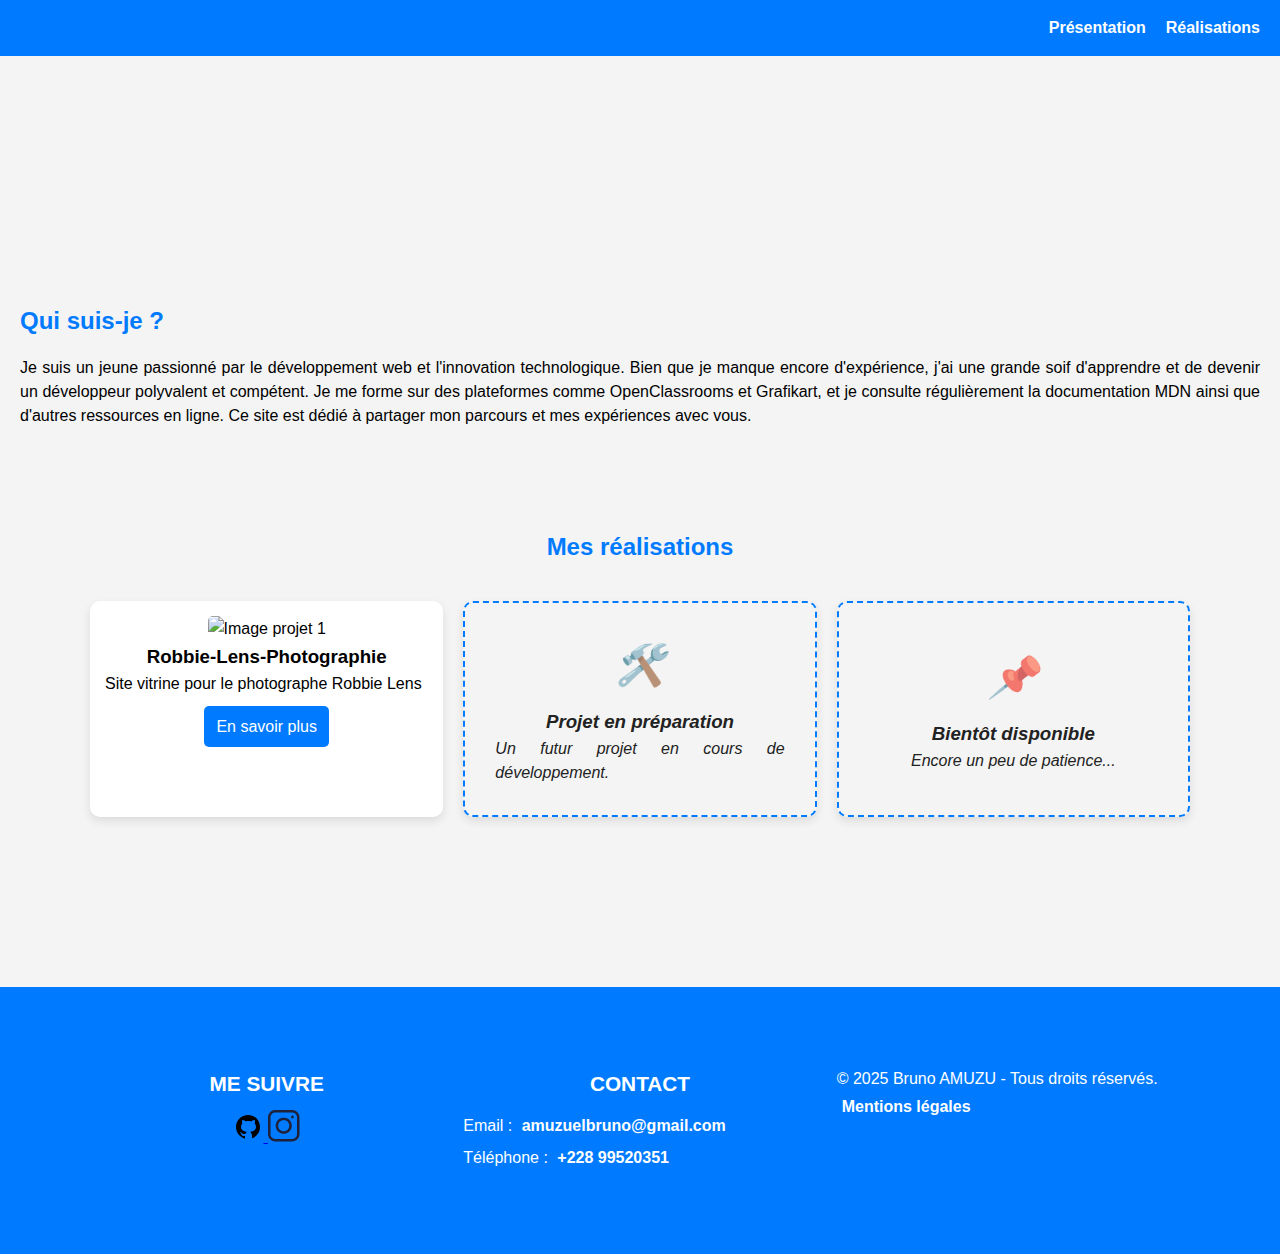
==== index.html @ d5ed5b74 "Ajout du html et du css pour la page du site" ====
<!DOCTYPE html>
<html lang="fr">
<head>
    <meta charset="UTF-8">
    <meta name="viewport" content="width=device-width, initial-scale=1.0">
    <meta name="description" content="Portfolio de Bruno AMUZU, développeur web junior passionné par l'innovation technologique.">
    <link rel="stylesheet" href="style.css">
    <title>Portfolio | Bruno AMUZU</title>
</head>
<body>

    <!-- 🔹 Header -->
    <header>
        <nav>
            <ul>
                <li><a href="#qui-suis-je">Présentation</a></li>
                <li><a href="#realisations">Réalisations</a></li>
            </ul>
        </nav>
    </header>

    <main>
        <!-- 🔹 Section Introduction -->
        <section class="intro">
            <h1 class="poof">Bruno AMUZU</h1>
            <h2 class="fioom">Développeur web junior</h2>
        </section>

        <!-- 🔹 Section "Qui suis-je ?" -->
        <section id="qui-suis-je">
            <h2>Qui suis-je ?</h2>
            <p>
                Je suis un jeune passionné par le développement web et l'innovation technologique.
                Bien que je manque encore d'expérience, j'ai une grande soif d'apprendre et de devenir
                un développeur polyvalent et compétent. Je me forme sur des plateformes comme
                OpenClassrooms et Grafikart, et je consulte régulièrement la documentation MDN ainsi
                que d'autres ressources en ligne. Ce site est dédié à partager mon parcours et mes
                expériences avec vous.
            </p>
        </section>

        <!-- 🔹 Section "Mes réalisations" -->
        <section id="realisations">
            <h2>Mes réalisations</h2>
            <div class="realisations-grid">
                <!-- Projet 1 -->
                <article>
                    <img src="images/Portfolio/Robbie-Lens-Photographie.png" alt="Image projet 1">
                    <h3>Robbie-Lens-Photographie</h3>
                    <p>Site vitrine pour le photographe Robbie Lens</p>
                    <label for="modal1-checkbox" class="open-modal">En savoir plus</label>
                </article>

                <!-- Cartes "À venir" -->
                <article class="projet-avenir">
                    <span class="icon">🛠️</span>
                    <h3>Projet en préparation</h3>
                    <p>Un futur projet en cours de développement.</p>
                </article>

                <article class="projet-avenir">
                    <span class="icon">📌</span>
                    <h3>Bientôt disponible</h3>
                    <p>Encore un peu de patience...</p>
                </article>
            </div>
        </section>

        <!-- 🔹 Modale Projet 1 -->
        <input type="checkbox" id="modal1-checkbox" class="modal-checkbox">
        <div class="modal">
            <div class="modal-content">
                <label for="modal1-checkbox" class="close-modal">&times;</label>
                <h2>Robbie Lens Photographie</h2>
                <p>J'ai réaliser ce projet durant mon apprentissage du HTML et du CSS en tant qu'exercice sur le site de OpenClassrooms.</p>
                <p>Il met donc en valeur mes compétences de base en HTML et en CSS.</p>
                <p>Vous pouvez consulter son dépôt sur github en cliquant sur le lien ci dessous.</p>
                <a rel="noopener" href="https://github.com/Bruno-AMUZU/Robbie-Lens-Photographie" target="_blank" class="github-link">Voir sur GitHub</a>
            </div>
        </div>
    </main>

    <!-- 🔹 Footer -->
    <footer>
        <div class="footer-container">
            <section class="footer-section">
                <h2>Me suivre</h2>
                <div class="footer-icons">
                    <a rel="noopener" href="https://github.com/Bruno-AMUZU" target="_blank" aria-label="GitHub">
                        <img src="images/github.svg" alt="GitHub">
                    </a>
                    <a rel="noopener" href="https://www.instagram.com/bruno_amuzu/" target="_blank" aria-label="Instagram">
                        <img src="images/instagram.png" alt="Instagram">
                    </a>
                </div>
            </section>

            <section class="footer-section">
                <h2>Contact</h2>
                <p>Email : <a href="mailto:amuzuelbruno@gmail.com" class="ft-lk">amuzuelbruno@gmail.com</a></p>
                <p>Téléphone : <a href="tel:+22899520351" class="ft-lk">+228 99520351</a></p>
            </section>

            <section class="footer-section">
                <p>© 2025 Bruno AMUZU - Tous droits réservés.</p>
                <p><a href="mentions-légales.html" target="_blank" class="ft-lk">Mentions légales</a></p>
            </section>
        </div>
    </footer>

</body>
</html>
---- style.css ----
/* 🔹 Réinitialisation des styles */
* {
    margin: 0;
    padding: 0;
    box-sizing: border-box;
}

/* 🔹 Déclaration des variables */
:root {
    --primary-color: #007BFF;
    --background-color: #F4F4F4;
    --white: #FFFFFF;
    --text-color: #222;
    --font-family: "Poppins", Arial, sans-serif;
}

/* 🔹 HTML */
html {
    scroll-behavior: smooth;
}

/* 🔹 Body */
body {
    font-family: var(--font-family);
    background-color: var(--background-color);
    line-height: 1.6;
}

/* 🔹 Header */
header {
    position: fixed;
    top: 0;
    width: 100%;
    background-color: var(--primary-color);
    padding: 15px 0;
    text-align: center;
    z-index: 1000;
}

/* 🔹 Navbar */
nav ul {
    display: flex;
    justify-content: flex-end;
    gap: 20px;
    padding-right: 20px;
}

nav ul li {
    display: inline;
}

nav ul li a {
    position: relative;
    text-decoration: none;
    color: var(--white);
    font-weight: 600;
    transition: 0.3s;
}

nav ul li a::after {
    content: "";
    position: absolute;
    left: 0;
    bottom: -3px;
    width: 0;
    height: 2px;
    background: var(--white);
    transition: width 0.3s ease-in-out;
}

nav ul li a:hover::after {
    width: 100%;
}

/* 🔹 Main */
main {
    margin: 0 auto;
    padding: 100px 20px 20px; /* Ajustement du padding-top pour éviter la superposition avec le header */
}

/* 🔹 Section intro avec animations */
.intro {
    position: relative;
    text-align: center;
}

/* Effet Poof */
.poof {
    font-size: 2.5rem;
    color: var(--text-color);
    font-weight: bold;
    opacity: 0;
    transform: scale(0.5);
    animation: poof 0.8s ease-out forwards;
}

@keyframes poof {
    0% {
        opacity: 0;
        transform: scale(0.5);
    }
    60% {
        opacity: 1;
        transform: scale(1.1);
    }
    100% {
        opacity: 1;
        transform: scale(1);
    }
}

/* Effet fioom */
@keyframes fioooum {
    0% {
        opacity: 0;
        transform: translateY(-20px);
    }
    100% {
        opacity: 1;
        transform: translateY(0);
    }
}

.fioom {
    font-size: 1.5rem;
    color: var(--text-color);
    opacity: 0;
    transform: translateY(-20px);
    animation: fioooum 1s cubic-bezier(0.25, 0.1, 0.25, 1) forwards;
    animation-delay: 0.8s;
}

/* 🔹 Section Présentation */
section {
    margin: 50px 0;
}

#qui-suis-je {
    scroll-margin-top: 100px;
}

h2 {
    font-size: 1.5rem;
    color: var(--primary-color);
    margin-bottom: 15px;
}

p {
    font-size: 1rem;
    line-height: 1.5;
    text-align: justify;
}

/* 🔹 Section Réalisations */
#realisations {
    text-align: center;
    padding: 50px 20px;
    scroll-margin-top: 100px;
}

/* 📌 Grille des réalisations */
.realisations-grid {
    display: grid;
    grid-template-columns: repeat(auto-fit, minmax(280px, 1fr));
    gap: 20px;
    max-width: 1100px;
    margin: auto;
    padding-top: 20px;
}

/* 📌 Style des cartes projets */
article {
    background: var(--white);
    padding: 15px;
    border-radius: 10px;
    box-shadow: 0px 4px 10px rgba(0, 0, 0, 0.1);
    transition: transform 0.3s ease-in-out;
}

article:hover {
    transform: scale(1.03);
}

article img {
    width: 100%;
    max-width: 400px;
    height: auto;
    border-radius: 5px;
}

/* 📌 Cartes "À venir" */
.projet-avenir {
    background: var(--background-color);
    text-align: center;
    color: var(--text-color);
    font-style: italic;
    padding: 30px;
    border: 2px dashed var(--primary-color);
    display: flex;
    flex-direction: column;
    justify-content: center;
    align-items: center;
}

/* 📌 Icône dans les cartes "À venir" */
.projet-avenir .icon {
    font-size: 2.5rem; /* Taille de l'icône */
    margin-bottom: 10px;
    opacity: 0.7;
}
/* 📌 Case à cocher cachée */
.modal-checkbox {
    display: none;
}

/* 📌 Fenêtre modale cachée par défaut */
.modal {
    display: none;
    position: fixed;
    z-index: 2000;
    left: 0;
    top: 0;
    width: 100%;
    height: 100%;
    background-color: rgba(0, 0, 0, 0.5); /* Fond assombri */
    display: flex;
    justify-content: center;
    align-items: center;
    opacity: 0;
    visibility: hidden;
    transition: opacity 0.3s ease-in-out, visibility 0.3s ease-in-out;
}

/* 📌 Afficher la modale quand la case est cochée */
.modal-checkbox:checked + .modal {
    opacity: 1;
    visibility: visible;
}

/* 📌 Contenu de la modale */
.modal-content {
    background: var(--white);
    padding: 20px;
    border-radius: 10px;
    max-width: 500px;
    text-align: center;
    box-shadow: 0px 4px 10px rgba(0, 0, 0, 0.3);
    position: relative;
}

/* 📌 Bouton de fermeture */
.close-modal {
    position: absolute;
    top: 10px;
    right: 15px;
    font-size: 1.5rem;
    cursor: pointer;
    color: var(--text-color);
}

/* 📌 Bouton "En savoir plus" */
.open-modal {
    display: inline-block;
    margin-top: 10px;
    padding: 8px 12px;
    background: var(--primary-color);
    color: var(--white);
    border: none;
    border-radius: 5px;
    cursor: pointer;
    transition: background 0.3s;
}

.open-modal:hover {
    background: #0056b3;
}
/* 📌 Lien GitHub */
.github-link {
    display: inline-block;
    margin-top: 15px;
    padding: 10px 15px;
    background: #24292e; /* Couleur de GitHub */
    color: var(--white);
    text-decoration: none;
    font-weight: 600;
    border-radius: 5px;
    transition: background 0.3s ease-in-out;
}

.github-link:hover {
    background: #333; /* Effet au survol */
}


/* 🔹 Footer */
footer {
    background-color: var(--primary-color);
    color: var(--white);
    padding: 30px 15px;
    margin-top: 50px;
    text-align: center;
}

/* 📌 Footer Grid */
.footer-container {
    display: flex;
    justify-content: space-between;
    flex-wrap: wrap;
    gap: 20px;
    max-width: 1100px;
    margin: auto;
}

/* 📌 Footer Sections */
.footer-section {
    flex: 1;
    min-width: 250px;
}

/* 📌 Footer Titre */
.footer-section h2 {
    font-size: 1.3rem;
    margin-bottom: 10px;
    color: var(--white);
    text-transform: uppercase;
}

/* 📌 Liens Footer */
.ft-lk {
    position: relative;
    margin: 4px 5px;
    display: inline-block;
    text-decoration: none;
    color: var(--white);
    font-weight: 600;
}

.ft-lk::after {
    content: "";
    position: absolute;
    bottom: -3px;
    left: 0;
    width: 0;
    height: 2px;
    background-color: var(--white);
    transition: width 0.3s ease-in-out;
}

.ft-lk:hover::after {
    width: 100%;
}

/* 📌 Responsive Footer */
@media screen and (max-width: 768px) {
    .footer-container {
        flex-direction: column;
        text-align: center;
    }
}
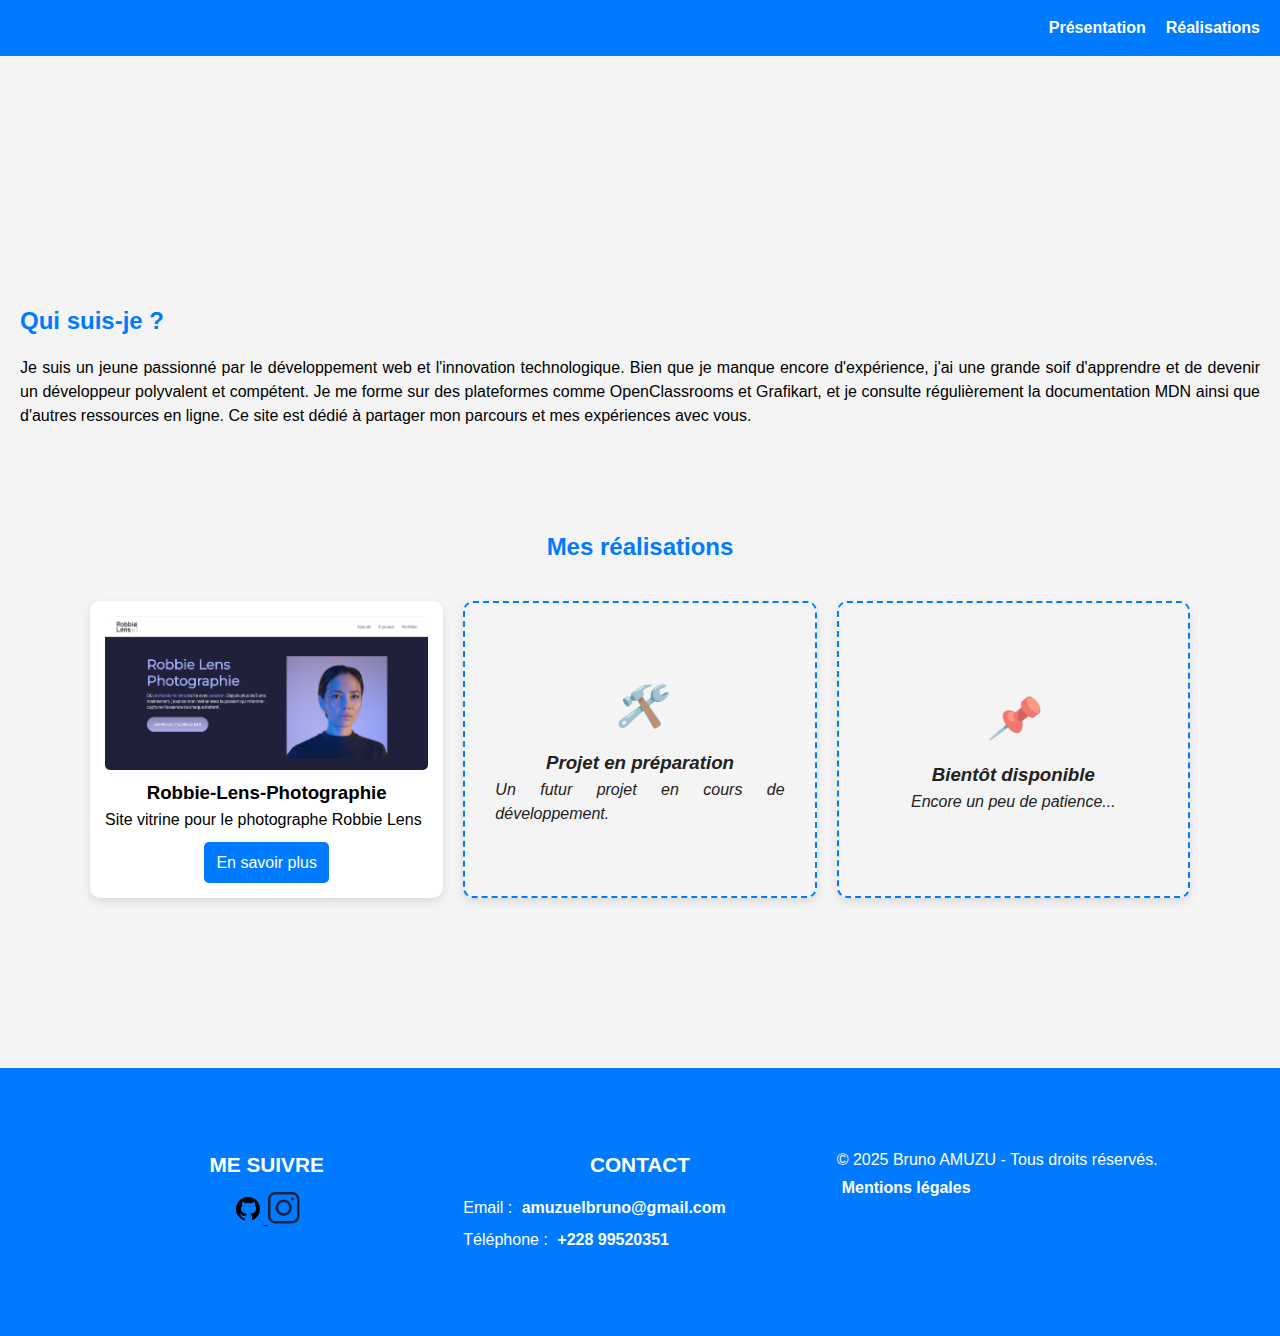
==== commit db16b179: "Changement du titre" ====
--- a/index.html
+++ b/index.html
@@ -5,7 +5,7 @@
     <meta name="viewport" content="width=device-width, initial-scale=1.0">
     <meta name="description" content="Portfolio de Bruno AMUZU, développeur web junior passionné par l'innovation technologique.">
     <link rel="stylesheet" href="style.css">
-    <title>Portfolio | Bruno AMUZU</title>
+    <title>Bruno AMUZU</title>
 </head>
 <body>
 
